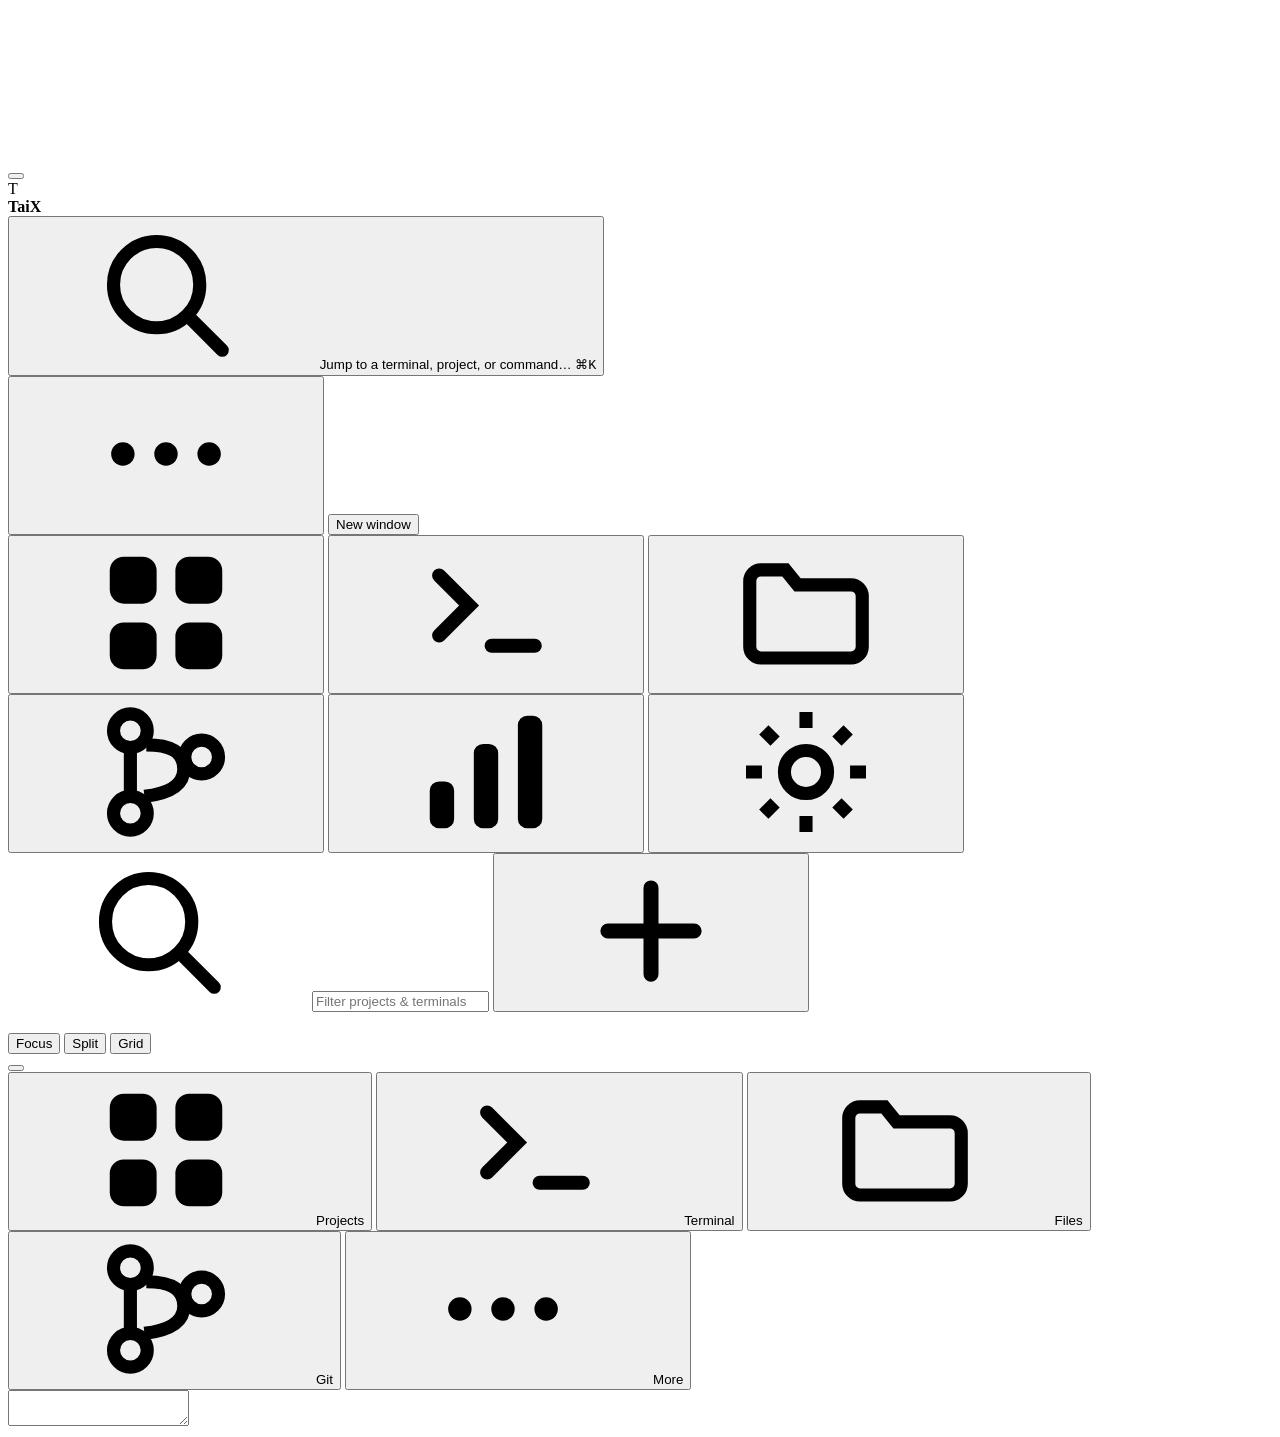
==== crates/taix-web/assets/index.html @ 24dd1dac "Initial commit: TaiX, plus the audit's fifteen items TaiX orchestrates AI coding agents on one tmux " ====
<!doctype html>
<html lang="en" data-view="home">
  <head>
    <meta charset="utf-8" />
    <!-- The page never zooms - the terminal does, by its own pinch. Safari
         ignores `user-scalable`, so `touch-action` and the gesture handlers
         in `app.js` do the actual work; this is for everyone else.
         `interactive-widget=resizes-content` is what keeps a phone's soft
         keyboard from covering the pane it is typing into. -->
    <meta
      name="viewport"
      content="width=device-width, initial-scale=1, maximum-scale=1, user-scalable=no, viewport-fit=cover, interactive-widget=resizes-content"
    />
    <meta name="theme-color" content="#0b0f12" />
    <meta name="mobile-web-app-capable" content="yes" />
    <meta name="apple-mobile-web-app-capable" content="yes" />
    <meta name="apple-mobile-web-app-status-bar-style" content="black-translucent" />
    <title>TaiX</title>
    <link rel="manifest" href="/manifest.webmanifest" />
    <link rel="stylesheet" href="/style.css" />
  </head>
  <body class="booting">
    <div id="glow" aria-hidden="true"></div>

    <!-- One sprite, no icon requests. `sym(name)` in store.js references
         these; harness icons still come from /icons/<name>.svg. -->
    <svg id="sprite" aria-hidden="true">
      <symbol id="i-grid" viewBox="0 0 16 16">
        <rect x="2" y="2" width="5" height="5" rx="1.5" /><rect x="9" y="2" width="5" height="5" rx="1.5" />
        <rect x="2" y="9" width="5" height="5" rx="1.5" /><rect x="9" y="9" width="5" height="5" rx="1.5" />
      </symbol>
      <symbol id="i-term" viewBox="0 0 16 16" fill="none" stroke="currentColor" stroke-width="1.5" stroke-linecap="round">
        <path d="M3 4l3.2 3.2L3 10.4" /><path d="M8.6 11.5h4.6" />
      </symbol>
      <symbol id="i-folder" viewBox="0 0 16 16" fill="none" stroke="currentColor" stroke-width="1.4">
        <path d="M2 4.6a1.2 1.2 0 011.2-1.2h2.6l1.3 1.6h5.7A1.2 1.2 0 0114 6.2v5.4a1.2 1.2 0 01-1.2 1.2H3.2A1.2 1.2 0 012 11.6z" />
      </symbol>
      <symbol id="i-git" viewBox="0 0 16 16" fill="none" stroke="currentColor" stroke-width="1.4">
        <circle cx="4.2" cy="3.6" r="1.8" /><circle cx="4.2" cy="12.4" r="1.8" /><circle cx="11.8" cy="6.4" r="1.8" />
        <path d="M4.2 5.4v5.2M5.9 5.1c2.4 0 4 .6 4 2.6 0 1.8-1.7 2.6-4.2 2.9" />
      </symbol>
      <symbol id="i-chart" viewBox="0 0 16 16">
        <rect x="2" y="9" width="2.6" height="5" rx="1" /><rect x="6.7" y="5" width="2.6" height="9" rx="1" />
        <rect x="11.4" y="2" width="2.6" height="12" rx="1" />
      </symbol>
      <symbol id="i-gear" viewBox="0 0 16 16" fill="none" stroke="currentColor" stroke-width="1.4">
        <circle cx="8" cy="8" r="2.3" />
        <path d="M8 1.6v1.7M8 12.7v1.7M14.4 8h-1.7M3.3 8H1.6M12.5 3.5l-1.2 1.2M4.7 11.3l-1.2 1.2M12.5 12.5l-1.2-1.2M4.7 4.7L3.5 3.5" />
      </symbol>
      <symbol id="i-search" viewBox="0 0 16 16" fill="none" stroke="currentColor" stroke-width="1.4">
        <circle cx="7" cy="7" r="4.6" /><path d="M10.6 10.6L14 14" stroke-linecap="round" />
      </symbol>
      <symbol id="i-plus" viewBox="0 0 16 16" fill="none" stroke="currentColor" stroke-width="1.6" stroke-linecap="round">
        <path d="M8 3.4v9.2M3.4 8h9.2" />
      </symbol>
      <symbol id="i-back" viewBox="0 0 16 16" fill="none" stroke="currentColor" stroke-width="1.6" stroke-linecap="round" stroke-linejoin="round">
        <path d="M9.8 3.5L5.3 8l4.5 4.5" />
      </symbol>
      <symbol id="i-more" viewBox="0 0 16 16"><circle cx="3.4" cy="8" r="1.25" /><circle cx="8" cy="8" r="1.25" /><circle cx="12.6" cy="8" r="1.25" /></symbol>
      <symbol id="i-close" viewBox="0 0 16 16" fill="none" stroke="currentColor" stroke-width="1.5" stroke-linecap="round">
        <path d="M4.2 4.2l7.6 7.6M11.8 4.2l-7.6 7.6" />
      </symbol>
      <symbol id="i-zoom" viewBox="0 0 16 16" fill="none" stroke="currentColor" stroke-width="1.4" stroke-linecap="round">
        <path d="M9.4 2.6H13.4V6.6M6.6 13.4H2.6V9.4M13.4 2.6l-4.3 4.3M2.6 13.4l4.3-4.3" />
      </symbol>
      <symbol id="i-copy" viewBox="0 0 16 16" fill="none" stroke="currentColor" stroke-width="1.3">
        <rect x="5.6" y="5.6" width="8" height="8" rx="1.6" /><path d="M10.4 3.2H3.9c-.7 0-1.3.6-1.3 1.3v6.5" />
      </symbol>
      <symbol id="i-send" viewBox="0 0 16 16" fill="none" stroke="currentColor" stroke-width="1.7" stroke-linecap="round" stroke-linejoin="round">
        <path d="M8 13V3.4M3.9 7.5L8 3.4l4.1 4.1" />
      </symbol>
      <symbol id="i-bell" viewBox="0 0 16 16" fill="none" stroke="currentColor" stroke-width="1.3">
        <path d="M4.2 11.2V7.3a3.8 3.8 0 117.6 0v3.9l1 1.3H3.2z" /><path d="M6.6 13.6a1.5 1.5 0 002.8 0" />
      </symbol>
      <symbol id="i-play" viewBox="0 0 16 16"><path d="M5 3.4l7.4 4.6L5 12.6z" /></symbol>
    </svg>

    <header id="top">
      <button id="nav" class="icon" aria-label="Back"><span class="bars"></span></button>
      <div id="brand">
        <span id="mark" aria-hidden="true">T</span>
        <div id="brand-text">
          <b>TaiX</b>
          <span id="host" class="mono"></span>
        </div>
      </div>

      <!-- The mobile stage title: window name over "project · state". On a
           laptop this is the breadcrumb between the wordmark and search. -->
      <div id="crumb">
        <b id="crumb-name"></b>
        <span id="crumb-sub" class="mono"></span>
      </div>

      <button id="omni" type="button" aria-label="Search">
        <svg class="ico" aria-hidden="true"><use href="#i-search" /></svg>
        <span id="omni-text">Jump to a terminal, project, or command…</span>
        <kbd class="mono">⌘K</kbd>
      </button>

      <div id="notice" class="mono" role="status"></div>
      <button id="attn" class="chip attn" hidden><span class="dot"></span><span id="attn-text"></span></button>
      <span id="facts-top" class="chip mono"></span>
      <button id="more" class="icon" aria-label="This window"><svg class="ico"><use href="#i-more" /></svg></button>
      <button id="add" class="accent"><span class="add-label">New window</span></button>
    </header>

    <div id="body">
      <!-- The section rail: the same five places the phone's dock has, in
           the same order, so the two layouts never disagree about where
           anything lives. -->
      <nav id="rail" aria-label="Sections">
        <button data-go="home" title="Projects"><svg class="ico"><use href="#i-grid" /></svg></button>
        <button data-go="stage" title="Terminal"><svg class="ico"><use href="#i-term" /></svg></button>
        <button data-go="files" title="Files"><svg class="ico"><use href="#i-folder" /></svg></button>
        <button data-go="git" title="Source control"><svg class="ico"><use href="#i-git" /></svg></button>
        <button data-go="jobs" title="Automation"><svg class="ico"><use href="#i-chart" /></svg></button>
        <span class="grow"></span>
        <button data-go="settings" title="Settings"><svg class="ico"><use href="#i-gear" /></svg></button>
      </nav>

      <aside id="side" aria-label="Projects">
        <div id="side-top">
          <label id="side-search">
            <svg class="ico" aria-hidden="true"><use href="#i-search" /></svg>
            <input id="filter" type="search" placeholder="Filter projects &amp; terminals" autocomplete="off" />
          </label>
          <button id="add-project" class="icon" title="Add project"><svg class="ico"><use href="#i-plus" /></svg></button>
        </div>
        <!-- Rendered by side.js: the attention card, then the filter
             chips. Both are page-local; the server knows nothing of them. -->
        <div id="home-top"></div>
        <div id="projects"></div>
      </aside>

      <main id="stage">
        <div id="stage-head">
          <div id="stage-title">
            <h1 id="stage-name"></h1>
            <span id="stage-badge" class="badge"></span>
          </div>
          <div id="stage-sub" class="mono"></div>
          <div id="layout" role="group" aria-label="Layout">
            <button data-layout="focus">Focus</button>
            <button data-layout="split">Split</button>
            <button data-layout="grid">Grid</button>
          </div>
        </div>

        <!-- The window switcher: tabs on a laptop, a strip of pills a
             thumb can reach on a phone, one renderer either way. -->
        <nav id="wins" aria-label="Windows"></nav>

        <div id="grid"></div>
        <div id="stage-empty" hidden>
          <p>No window here yet.</p>
          <button class="accent" data-act="new-terminal">Open a terminal</button>
        </div>
      </main>

      <aside id="panel" hidden aria-label="Panel">
        <header id="panel-top">
          <span id="panel-title"></span>
          <span class="grow"></span>
          <div id="panel-tools"></div>
          <button id="panel-close" class="icon" title="Close"><svg class="ico"><use href="#i-close" /></svg></button>
        </header>
        <div id="panel-body"></div>
      </aside>

      <!-- What the desktop keeps in its status bar, given room to be read:
           session, memory per window, git, jobs. Widest layouts only. -->
      <aside id="info" aria-label="Status"></aside>
    </div>

    <!-- Everything a thumb types with. One region, so the pane above it
         always knows exactly how much height it has left: a claim prompt,
         the answer card, the suggestion strip, the key rows, and the line.

         The line is staged here and sent whole. A terminal driven one
         keystroke at a time over a network echoes late, loses every
         argument with autocorrect, and gives the keyboard nothing to
         suggest against; a staged line is local, so it is instant. -->
    <div id="input" hidden>
      <div id="claim" hidden>
        <button id="claim-go" class="accent" type="button">Take control of this terminal</button>
        <button id="claim-read" class="ghost-btn" type="button">Just reading</button>
      </div>
      <!-- An agent asking a yes/no question, answered without typing. -->
      <div id="prompt" hidden></div>
      <div id="sugg" hidden aria-label="Recent commands"></div>
      <div id="keys" aria-label="Keys"></div>
      <form id="entry">
        <div id="entry-box">
          <span id="entry-mark" class="mono" aria-hidden="true">❯</span>
          <textarea
            id="entry-text"
            rows="1"
            placeholder="Type a command…"
            autocapitalize="off"
            autocorrect="off"
            autocomplete="off"
            spellcheck="false"
            enterkeyhint="send"
          ></textarea>
          <button id="entry-add" type="button" title="Add a photo or file" aria-label="Add a photo or file">
            <svg class="ico"><use href="#i-plus" /></svg>
          </button>
        </div>
        <button id="entry-send" class="accent" type="submit" title="Send this line" aria-label="Send">
          <svg class="ico"><use href="#i-send" /></svg>
        </button>
      </form>
      <!-- Two inputs, because `accept="image/*"` is what makes iOS offer the
           camera and hand over a JPEG instead of a HEIC no agent can read.
           The plain one takes anything, including a file from iCloud or
           Drive. -->
      <input id="pick-image" type="file" accept="image/*" multiple hidden />
      <input id="pick-file" type="file" multiple hidden />
    </div>

    <footer id="bar">
      <span id="bar-where" class="mono"></span>
      <button id="bar-web" class="chip" title="Open this page">
        <span class="dot"></span><span id="bar-web-text" class="mono"></span>
      </button>
      <span class="grow"></span>
      <span id="bar-facts" class="mono"></span>
    </footer>

    <nav id="dock" aria-label="Sections">
      <button data-go="home"><svg class="ico"><use href="#i-grid" /></svg><span>Projects</span></button>
      <button data-go="stage"><svg class="ico"><use href="#i-term" /></svg><span>Terminal</span></button>
      <button data-go="files"><svg class="ico"><use href="#i-folder" /></svg><span>Files</span></button>
      <button data-go="git"><svg class="ico"><use href="#i-git" /></svg><span>Git</span></button>
      <button data-go="more"><svg class="ico"><use href="#i-more" /></svg><span>More</span></button>
    </nav>

    <!-- The raw keystroke pipe, for a browser with a real keyboard: one
         nearly-transparent pixel that holds focus while `term.js` reads its
         `beforeinput` events and keeps it empty. A phone uses `#entry`
         instead - a hardware key arrives whole, a soft one does not. -->
    <textarea
      id="sink"
      tabindex="-1"
      autocapitalize="off"
      autocorrect="off"
      autocomplete="off"
      spellcheck="false"
      inputmode="text"
      enterkeyhint="enter"
    ></textarea>

    <div id="toasts" role="alert"></div>
    <div id="modal" hidden><div id="modal-card"></div></div>
    <div id="sheet" hidden><div id="sheet-card"></div></div>
    <div id="palette" hidden>
      <div id="palette-card">
        <label id="palette-top">
          <svg class="ico" aria-hidden="true"><use href="#i-search" /></svg>
          <input id="palette-input" type="text" placeholder="Jump to a terminal, project, or command…" autocomplete="off" spellcheck="false" />
        </label>
        <div id="palette-list"></div>
      </div>
    </div>

    <script type="module" src="/js/app.js"></script>
  </body>
</html>
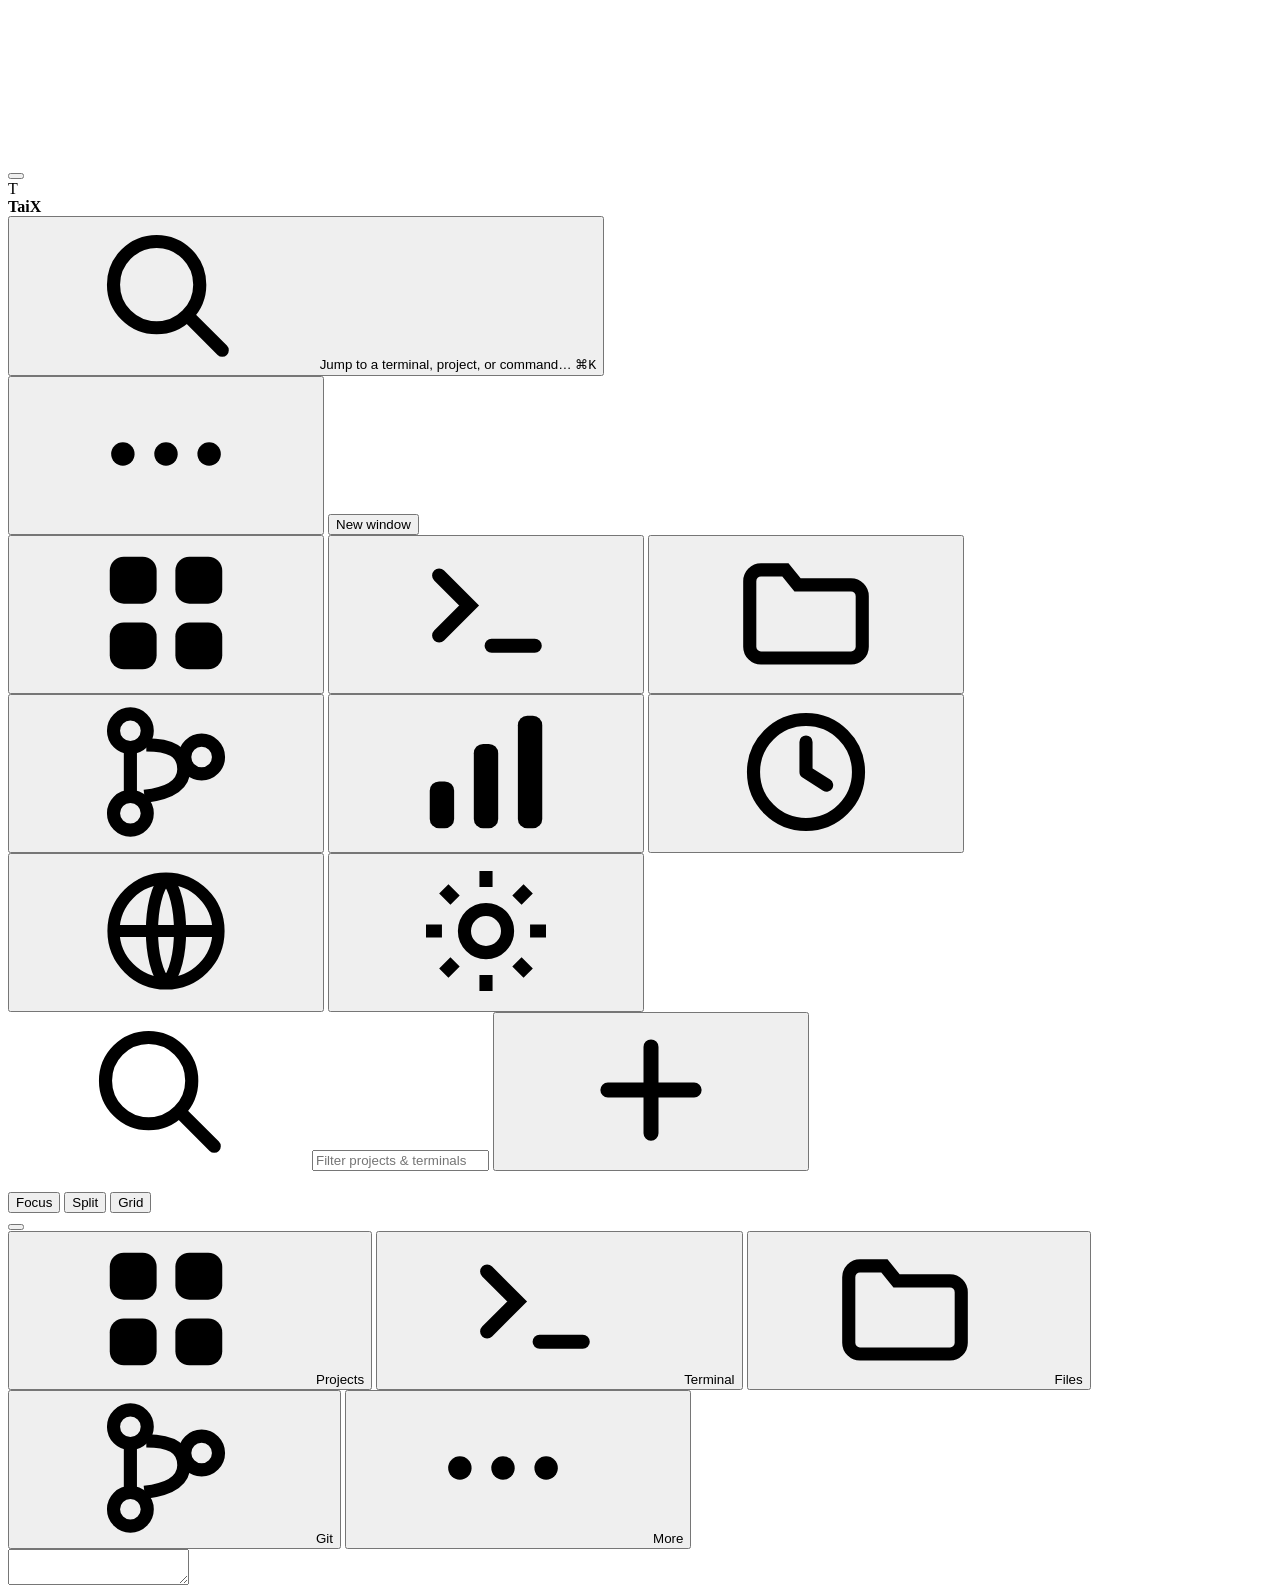
==== commit 37d94588: "Update TaiX features, documentation, and publication safeguards" ====
--- a/crates/taix-web/assets/index.html
+++ b/crates/taix-web/assets/index.html
@@ -1,269 +1,433 @@
 <!doctype html>
 <html lang="en" data-view="home">
-  <head>
-    <meta charset="utf-8" />
-    <!-- The page never zooms - the terminal does, by its own pinch. Safari
+
+<head>
+  <meta charset="utf-8" />
+  <!-- The page never zooms - the terminal does, by its own pinch. Safari
          ignores `user-scalable`, so `touch-action` and the gesture handlers
          in `app.js` do the actual work; this is for everyone else.
          `interactive-widget=resizes-content` is what keeps a phone's soft
          keyboard from covering the pane it is typing into. -->
-    <meta
-      name="viewport"
-      content="width=device-width, initial-scale=1, maximum-scale=1, user-scalable=no, viewport-fit=cover, interactive-widget=resizes-content"
-    />
-    <meta name="theme-color" content="#0b0f12" />
-    <meta name="mobile-web-app-capable" content="yes" />
-    <meta name="apple-mobile-web-app-capable" content="yes" />
-    <meta name="apple-mobile-web-app-status-bar-style" content="black-translucent" />
-    <title>TaiX</title>
-    <link rel="manifest" href="/manifest.webmanifest" />
-    <link rel="stylesheet" href="/style.css" />
-  </head>
-  <body class="booting">
-    <div id="glow" aria-hidden="true"></div>
-
-    <!-- One sprite, no icon requests. `sym(name)` in store.js references
+  <meta name="viewport"
+    content="width=device-width, initial-scale=1, maximum-scale=1, user-scalable=no, viewport-fit=cover, interactive-widget=resizes-content" />
+  <meta name="theme-color" content="#0b0f12" />
+  <meta name="mobile-web-app-capable" content="yes" />
+  <meta name="apple-mobile-web-app-capable" content="yes" />
+  <meta name="apple-mobile-web-app-status-bar-style" content="black-translucent" />
+  <meta name="apple-mobile-web-app-title" content="TaiX" />
+  <title>TaiX</title>
+  <link rel="manifest" href="/manifest.webmanifest" />
+  <link rel="icon" href="/icon.svg" type="image/svg+xml" />
+  <link rel="apple-touch-icon" href="/apple-touch-icon.png" />
+  <!-- iOS paints this instead of white while a Home Screen app boots. It
+         matches on exact screen size and ratio, so each iPhone and iPad
+         needs its own (an iPad in both orientations: it launches sideways);
+         the page background with the icon centred, so the hand-off to the
+         page is a dissolve rather than a flash. -->
+  <link rel="apple-touch-startup-image" href="/splash/1125x2436.png"
+    media="(device-width: 375px) and (device-height: 812px) and (-webkit-device-pixel-ratio: 3) and (orientation: portrait)" />
+  <link rel="apple-touch-startup-image" href="/splash/1170x2532.png"
+    media="(device-width: 390px) and (device-height: 844px) and (-webkit-device-pixel-ratio: 3) and (orientation: portrait)" />
+  <link rel="apple-touch-startup-image" href="/splash/1179x2556.png"
+    media="(device-width: 393px) and (device-height: 852px) and (-webkit-device-pixel-ratio: 3) and (orientation: portrait)" />
+  <link rel="apple-touch-startup-image" href="/splash/1206x2622.png"
+    media="(device-width: 402px) and (device-height: 874px) and (-webkit-device-pixel-ratio: 3) and (orientation: portrait)" />
+  <link rel="apple-touch-startup-image" href="/splash/828x1792.png"
+    media="(device-width: 414px) and (device-height: 896px) and (-webkit-device-pixel-ratio: 2) and (orientation: portrait)" />
+  <link rel="apple-touch-startup-image" href="/splash/1242x2688.png"
+    media="(device-width: 414px) and (device-height: 896px) and (-webkit-device-pixel-ratio: 3) and (orientation: portrait)" />
+  <link rel="apple-touch-startup-image" href="/splash/1284x2778.png"
+    media="(device-width: 428px) and (device-height: 926px) and (-webkit-device-pixel-ratio: 3) and (orientation: portrait)" />
+  <link rel="apple-touch-startup-image" href="/splash/1290x2796.png"
+    media="(device-width: 430px) and (device-height: 932px) and (-webkit-device-pixel-ratio: 3) and (orientation: portrait)" />
+  <link rel="apple-touch-startup-image" href="/splash/1320x2868.png"
+    media="(device-width: 440px) and (device-height: 956px) and (-webkit-device-pixel-ratio: 3) and (orientation: portrait)" />
+  <link rel="apple-touch-startup-image" href="/splash/750x1334.png"
+    media="(device-width: 375px) and (device-height: 667px) and (-webkit-device-pixel-ratio: 2) and (orientation: portrait)" />
+  <link rel="apple-touch-startup-image" href="/splash/1488x2266.png"
+    media="(device-width: 744px) and (device-height: 1133px) and (-webkit-device-pixel-ratio: 2) and (orientation: portrait)" />
+  <link rel="apple-touch-startup-image" href="/splash/2266x1488.png"
+    media="(device-width: 744px) and (device-height: 1133px) and (-webkit-device-pixel-ratio: 2) and (orientation: landscape)" />
+  <link rel="apple-touch-startup-image" href="/splash/1620x2160.png"
+    media="(device-width: 810px) and (device-height: 1080px) and (-webkit-device-pixel-ratio: 2) and (orientation: portrait)" />
+  <link rel="apple-touch-startup-image" href="/splash/2160x1620.png"
+    media="(device-width: 810px) and (device-height: 1080px) and (-webkit-device-pixel-ratio: 2) and (orientation: landscape)" />
+  <link rel="apple-touch-startup-image" href="/splash/1640x2360.png"
+    media="(device-width: 820px) and (device-height: 1180px) and (-webkit-device-pixel-ratio: 2) and (orientation: portrait)" />
+  <link rel="apple-touch-startup-image" href="/splash/2360x1640.png"
+    media="(device-width: 820px) and (device-height: 1180px) and (-webkit-device-pixel-ratio: 2) and (orientation: landscape)" />
+  <link rel="apple-touch-startup-image" href="/splash/1668x2388.png"
+    media="(device-width: 834px) and (device-height: 1194px) and (-webkit-device-pixel-ratio: 2) and (orientation: portrait)" />
+  <link rel="apple-touch-startup-image" href="/splash/2388x1668.png"
+    media="(device-width: 834px) and (device-height: 1194px) and (-webkit-device-pixel-ratio: 2) and (orientation: landscape)" />
+  <link rel="apple-touch-startup-image" href="/splash/1668x2420.png"
+    media="(device-width: 834px) and (device-height: 1210px) and (-webkit-device-pixel-ratio: 2) and (orientation: portrait)" />
+  <link rel="apple-touch-startup-image" href="/splash/2420x1668.png"
+    media="(device-width: 834px) and (device-height: 1210px) and (-webkit-device-pixel-ratio: 2) and (orientation: landscape)" />
+  <link rel="apple-touch-startup-image" href="/splash/2048x2732.png"
+    media="(device-width: 1024px) and (device-height: 1366px) and (-webkit-device-pixel-ratio: 2) and (orientation: portrait)" />
+  <link rel="apple-touch-startup-image" href="/splash/2732x2048.png"
+    media="(device-width: 1024px) and (device-height: 1366px) and (-webkit-device-pixel-ratio: 2) and (orientation: landscape)" />
+  <link rel="apple-touch-startup-image" href="/splash/2064x2752.png"
+    media="(device-width: 1032px) and (device-height: 1376px) and (-webkit-device-pixel-ratio: 2) and (orientation: portrait)" />
+  <link rel="apple-touch-startup-image" href="/splash/2752x2064.png"
+    media="(device-width: 1032px) and (device-height: 1376px) and (-webkit-device-pixel-ratio: 2) and (orientation: landscape)" />
+  <!-- The server swaps the next marker for the current snapshot head as
+         JSON, so the first paint needs no socket round trip. -->
+  <!--boot-->
+  <link rel="modulepreload" href="/js/app.js" />
+  <link rel="modulepreload" href="/js/store.js" />
+  <link rel="modulepreload" href="/js/age.js" />
+  <link rel="modulepreload" href="/js/hints.js" />
+  <link rel="modulepreload" href="/js/hosts.js" />
+  <link rel="modulepreload" href="/js/side.js" />
+  <link rel="modulepreload" href="/js/term.js" />
+  <link rel="modulepreload" href="/js/compose.js" />
+  <link rel="modulepreload" href="/js/lock.js" />
+  <link rel="modulepreload" href="/js/collab.js" />
+  <link rel="stylesheet" href="/style.css" />
+</head>
+
+<body class="booting">
+  <div id="glow" aria-hidden="true"></div>
+
+  <!-- One sprite, no icon requests. `sym(name)` in store.js references
          these; harness icons still come from /icons/<name>.svg. -->
-    <svg id="sprite" aria-hidden="true">
-      <symbol id="i-grid" viewBox="0 0 16 16">
-        <rect x="2" y="2" width="5" height="5" rx="1.5" /><rect x="9" y="2" width="5" height="5" rx="1.5" />
-        <rect x="2" y="9" width="5" height="5" rx="1.5" /><rect x="9" y="9" width="5" height="5" rx="1.5" />
-      </symbol>
-      <symbol id="i-term" viewBox="0 0 16 16" fill="none" stroke="currentColor" stroke-width="1.5" stroke-linecap="round">
-        <path d="M3 4l3.2 3.2L3 10.4" /><path d="M8.6 11.5h4.6" />
-      </symbol>
-      <symbol id="i-folder" viewBox="0 0 16 16" fill="none" stroke="currentColor" stroke-width="1.4">
-        <path d="M2 4.6a1.2 1.2 0 011.2-1.2h2.6l1.3 1.6h5.7A1.2 1.2 0 0114 6.2v5.4a1.2 1.2 0 01-1.2 1.2H3.2A1.2 1.2 0 012 11.6z" />
-      </symbol>
-      <symbol id="i-git" viewBox="0 0 16 16" fill="none" stroke="currentColor" stroke-width="1.4">
-        <circle cx="4.2" cy="3.6" r="1.8" /><circle cx="4.2" cy="12.4" r="1.8" /><circle cx="11.8" cy="6.4" r="1.8" />
-        <path d="M4.2 5.4v5.2M5.9 5.1c2.4 0 4 .6 4 2.6 0 1.8-1.7 2.6-4.2 2.9" />
-      </symbol>
-      <symbol id="i-chart" viewBox="0 0 16 16">
-        <rect x="2" y="9" width="2.6" height="5" rx="1" /><rect x="6.7" y="5" width="2.6" height="9" rx="1" />
-        <rect x="11.4" y="2" width="2.6" height="12" rx="1" />
-      </symbol>
-      <symbol id="i-gear" viewBox="0 0 16 16" fill="none" stroke="currentColor" stroke-width="1.4">
-        <circle cx="8" cy="8" r="2.3" />
-        <path d="M8 1.6v1.7M8 12.7v1.7M14.4 8h-1.7M3.3 8H1.6M12.5 3.5l-1.2 1.2M4.7 11.3l-1.2 1.2M12.5 12.5l-1.2-1.2M4.7 4.7L3.5 3.5" />
-      </symbol>
-      <symbol id="i-search" viewBox="0 0 16 16" fill="none" stroke="currentColor" stroke-width="1.4">
-        <circle cx="7" cy="7" r="4.6" /><path d="M10.6 10.6L14 14" stroke-linecap="round" />
-      </symbol>
-      <symbol id="i-plus" viewBox="0 0 16 16" fill="none" stroke="currentColor" stroke-width="1.6" stroke-linecap="round">
-        <path d="M8 3.4v9.2M3.4 8h9.2" />
-      </symbol>
-      <symbol id="i-back" viewBox="0 0 16 16" fill="none" stroke="currentColor" stroke-width="1.6" stroke-linecap="round" stroke-linejoin="round">
-        <path d="M9.8 3.5L5.3 8l4.5 4.5" />
-      </symbol>
-      <symbol id="i-more" viewBox="0 0 16 16"><circle cx="3.4" cy="8" r="1.25" /><circle cx="8" cy="8" r="1.25" /><circle cx="12.6" cy="8" r="1.25" /></symbol>
-      <symbol id="i-close" viewBox="0 0 16 16" fill="none" stroke="currentColor" stroke-width="1.5" stroke-linecap="round">
-        <path d="M4.2 4.2l7.6 7.6M11.8 4.2l-7.6 7.6" />
-      </symbol>
-      <symbol id="i-zoom" viewBox="0 0 16 16" fill="none" stroke="currentColor" stroke-width="1.4" stroke-linecap="round">
-        <path d="M9.4 2.6H13.4V6.6M6.6 13.4H2.6V9.4M13.4 2.6l-4.3 4.3M2.6 13.4l4.3-4.3" />
-      </symbol>
-      <symbol id="i-copy" viewBox="0 0 16 16" fill="none" stroke="currentColor" stroke-width="1.3">
-        <rect x="5.6" y="5.6" width="8" height="8" rx="1.6" /><path d="M10.4 3.2H3.9c-.7 0-1.3.6-1.3 1.3v6.5" />
-      </symbol>
-      <symbol id="i-send" viewBox="0 0 16 16" fill="none" stroke="currentColor" stroke-width="1.7" stroke-linecap="round" stroke-linejoin="round">
-        <path d="M8 13V3.4M3.9 7.5L8 3.4l4.1 4.1" />
-      </symbol>
-      <symbol id="i-bell" viewBox="0 0 16 16" fill="none" stroke="currentColor" stroke-width="1.3">
-        <path d="M4.2 11.2V7.3a3.8 3.8 0 117.6 0v3.9l1 1.3H3.2z" /><path d="M6.6 13.6a1.5 1.5 0 002.8 0" />
-      </symbol>
-      <symbol id="i-play" viewBox="0 0 16 16"><path d="M5 3.4l7.4 4.6L5 12.6z" /></symbol>
-    </svg>
-
-    <header id="top">
-      <button id="nav" class="icon" aria-label="Back"><span class="bars"></span></button>
-      <div id="brand">
-        <span id="mark" aria-hidden="true">T</span>
-        <div id="brand-text">
-          <b>TaiX</b>
-          <span id="host" class="mono"></span>
+  <svg id="sprite" aria-hidden="true">
+    <symbol id="i-grid" viewBox="0 0 16 16">
+      <rect x="2" y="2" width="5" height="5" rx="1.5" />
+      <rect x="9" y="2" width="5" height="5" rx="1.5" />
+      <rect x="2" y="9" width="5" height="5" rx="1.5" />
+      <rect x="9" y="9" width="5" height="5" rx="1.5" />
+    </symbol>
+    <symbol id="i-term" viewBox="0 0 16 16" fill="none" stroke="currentColor" stroke-width="1.5" stroke-linecap="round">
+      <path d="M3 4l3.2 3.2L3 10.4" />
+      <path d="M8.6 11.5h4.6" />
+    </symbol>
+    <symbol id="i-folder" viewBox="0 0 16 16" fill="none" stroke="currentColor" stroke-width="1.4">
+      <path
+        d="M2 4.6a1.2 1.2 0 011.2-1.2h2.6l1.3 1.6h5.7A1.2 1.2 0 0114 6.2v5.4a1.2 1.2 0 01-1.2 1.2H3.2A1.2 1.2 0 012 11.6z" />
+    </symbol>
+    <symbol id="i-git" viewBox="0 0 16 16" fill="none" stroke="currentColor" stroke-width="1.4">
+      <circle cx="4.2" cy="3.6" r="1.8" />
+      <circle cx="4.2" cy="12.4" r="1.8" />
+      <circle cx="11.8" cy="6.4" r="1.8" />
+      <path d="M4.2 5.4v5.2M5.9 5.1c2.4 0 4 .6 4 2.6 0 1.8-1.7 2.6-4.2 2.9" />
+    </symbol>
+    <symbol id="i-chart" viewBox="0 0 16 16">
+      <rect x="2" y="9" width="2.6" height="5" rx="1" />
+      <rect x="6.7" y="5" width="2.6" height="9" rx="1" />
+      <rect x="11.4" y="2" width="2.6" height="12" rx="1" />
+    </symbol>
+    <symbol id="i-history" viewBox="0 0 16 16" fill="none" stroke="currentColor" stroke-width="1.4"
+      stroke-linecap="round" stroke-linejoin="round">
+      <circle cx="8" cy="8" r="5.6" />
+      <path d="M8 4.8V8l2.2 1.4" />
+    </symbol>
+    <symbol id="i-gear" viewBox="0 0 16 16" fill="none" stroke="currentColor" stroke-width="1.4">
+      <circle cx="8" cy="8" r="2.3" />
+      <path
+        d="M8 1.6v1.7M8 12.7v1.7M14.4 8h-1.7M3.3 8H1.6M12.5 3.5l-1.2 1.2M4.7 11.3l-1.2 1.2M12.5 12.5l-1.2-1.2M4.7 4.7L3.5 3.5" />
+    </symbol>
+    <symbol id="i-search" viewBox="0 0 16 16" fill="none" stroke="currentColor" stroke-width="1.4">
+      <circle cx="7" cy="7" r="4.6" />
+      <path d="M10.6 10.6L14 14" stroke-linecap="round" />
+    </symbol>
+    <symbol id="i-plus" viewBox="0 0 16 16" fill="none" stroke="currentColor" stroke-width="1.6" stroke-linecap="round">
+      <path d="M8 3.4v9.2M3.4 8h9.2" />
+    </symbol>
+    <symbol id="i-back" viewBox="0 0 16 16" fill="none" stroke="currentColor" stroke-width="1.6" stroke-linecap="round"
+      stroke-linejoin="round">
+      <path d="M9.8 3.5L5.3 8l4.5 4.5" />
+    </symbol>
+    <symbol id="i-more" viewBox="0 0 16 16">
+      <circle cx="3.4" cy="8" r="1.25" />
+      <circle cx="8" cy="8" r="1.25" />
+      <circle cx="12.6" cy="8" r="1.25" />
+    </symbol>
+    <symbol id="i-close" viewBox="0 0 16 16" fill="none" stroke="currentColor" stroke-width="1.5"
+      stroke-linecap="round">
+      <path d="M4.2 4.2l7.6 7.6M11.8 4.2l-7.6 7.6" />
+    </symbol>
+    <symbol id="i-zoom" viewBox="0 0 16 16" fill="none" stroke="currentColor" stroke-width="1.4" stroke-linecap="round">
+      <path d="M9.4 2.6H13.4V6.6M6.6 13.4H2.6V9.4M13.4 2.6l-4.3 4.3M2.6 13.4l4.3-4.3" />
+    </symbol>
+    <symbol id="i-copy" viewBox="0 0 16 16" fill="none" stroke="currentColor" stroke-width="1.3">
+      <rect x="5.6" y="5.6" width="8" height="8" rx="1.6" />
+      <path d="M10.4 3.2H3.9c-.7 0-1.3.6-1.3 1.3v6.5" />
+    </symbol>
+    <symbol id="i-send" viewBox="0 0 16 16" fill="none" stroke="currentColor" stroke-width="1.7" stroke-linecap="round"
+      stroke-linejoin="round">
+      <path d="M8 13V3.4M3.9 7.5L8 3.4l4.1 4.1" />
+    </symbol>
+    <symbol id="i-bell" viewBox="0 0 16 16" fill="none" stroke="currentColor" stroke-width="1.3">
+      <path d="M4.2 11.2V7.3a3.8 3.8 0 117.6 0v3.9l1 1.3H3.2z" />
+      <path d="M6.6 13.6a1.5 1.5 0 002.8 0" />
+    </symbol>
+    <symbol id="i-play" viewBox="0 0 16 16">
+      <path d="M5 3.4l7.4 4.6L5 12.6z" />
+    </symbol>
+    <symbol id="i-globe" viewBox="0 0 16 16" fill="none" stroke="currentColor" stroke-width="1.3">
+      <circle cx="8" cy="8" r="5.6" />
+      <path d="M2.4 8h11.2M8 2.4c-2 1.8-2 9.4 0 11.2M8 2.4c2 1.8 2 9.4 0 11.2" />
+    </symbol>
+    <!-- The phone's typing mode, first in the key row: a bolt while every
+         key goes straight to the pane, stacked lines while they are staged. -->
+    <symbol id="i-live" viewBox="0 0 16 16">
+      <path d="M9.3 1.6L3.6 9h3.6l-.9 5.4L12.4 7H8.7z" />
+    </symbol>
+    <symbol id="i-buffer" viewBox="0 0 16 16" fill="none" stroke="currentColor" stroke-width="1.5"
+      stroke-linecap="round">
+      <path d="M2.8 4.2h10.4M2.8 8h7.4M2.8 11.8h4.6" />
+      <path d="M11 10.4l2.2 1.4-2.2 1.4" stroke-linejoin="round" />
+    </symbol>
+    <!-- An attached file in the line: a photo, or any other file. -->
+    <symbol id="i-image" viewBox="0 0 16 16" fill="none" stroke="currentColor" stroke-width="1.4"
+      stroke-linejoin="round">
+      <rect x="2.2" y="2.8" width="11.6" height="10.4" rx="1.8" />
+      <circle cx="5.9" cy="6.2" r="1.2" />
+      <path d="M2.6 11.6l3.4-3.2 2.6 2.4 2-1.8 2.8 2.6" />
+    </symbol>
+    <symbol id="i-file" viewBox="0 0 16 16" fill="none" stroke="currentColor" stroke-width="1.4"
+      stroke-linejoin="round">
+      <path d="M4 1.8h5.2L12.4 5v9.2H4z" />
+      <path d="M9 1.8v3.4h3.4M6 8.6h4.4M6 11h3" stroke-linecap="round" />
+    </symbol>
+    <symbol id="i-mic" viewBox="0 0 16 16" fill="none" stroke="currentColor" stroke-width="1.4" stroke-linecap="round">
+      <rect x="5.6" y="1.8" width="4.8" height="8" rx="2.4" />
+      <path d="M3.4 7.6a4.6 4.6 0 0 0 9.2 0M8 12.2v2" />
+    </symbol>
+  </svg>
+
+  <header id="top">
+    <button id="nav" class="icon" aria-label="Back"><span class="bars"></span></button>
+    <div id="brand">
+      <span id="mark" aria-hidden="true">T</span>
+      <div id="brand-text">
+        <b>TaiX</b>
+        <span id="host" class="mono"></span>
+      </div>
+    </div>
+
+    <!-- The mobile stage title: window name over "project · state". On a
+           laptop this is the breadcrumb between the wordmark and search. -->
+    <div id="crumb">
+      <b id="crumb-name"></b>
+      <span id="crumb-sub" class="mono"></span>
+    </div>
+
+    <button id="omni" type="button" aria-label="Search">
+      <svg class="ico" aria-hidden="true">
+        <use href="#i-search" />
+      </svg>
+      <span id="omni-text">Jump to a terminal, project, or command…</span>
+      <kbd class="mono">⌘K</kbd>
+    </button>
+
+    <div id="notice" class="mono" role="status"></div>
+    <button id="attn" class="chip attn" hidden><span class="dot"></span><span id="attn-text"></span></button>
+    <span id="facts-top" class="chip mono"></span>
+    <button id="more" class="icon" aria-label="This window"><svg class="ico">
+        <use href="#i-more" />
+      </svg></button>
+    <button id="add" class="accent"><span class="add-label">New window</span></button>
+  </header>
+
+  <div id="body">
+    <!-- The section rail: the same five places the phone's dock has, in
+           the same order, so the two layouts never disagree about where
+           anything lives. -->
+    <nav id="rail" aria-label="Sections">
+      <button data-go="home" title="Projects"><svg class="ico">
+          <use href="#i-grid" />
+        </svg></button>
+      <button data-go="stage" title="Terminal"><svg class="ico">
+          <use href="#i-term" />
+        </svg></button>
+      <button data-go="files" title="Files"><svg class="ico">
+          <use href="#i-folder" />
+        </svg></button>
+      <button data-go="git" title="Source control"><svg class="ico">
+          <use href="#i-git" />
+        </svg></button>
+      <button data-go="jobs" title="Automation"><svg class="ico">
+          <use href="#i-chart" />
+        </svg></button>
+      <button data-go="history" title="Command history"><svg class="ico">
+          <use href="#i-history" />
+        </svg></button>
+      <button data-go="ports" title="Ports and preview"><svg class="ico">
+          <use href="#i-globe" />
+        </svg></button>
+      <span class="grow"></span>
+      <button data-go="settings" title="Settings"><svg class="ico">
+          <use href="#i-gear" />
+        </svg></button>
+    </nav>
+
+    <aside id="side" aria-label="Projects">
+      <div id="side-top">
+        <label id="side-search">
+          <svg class="ico" aria-hidden="true">
+            <use href="#i-search" />
+          </svg>
+          <input id="filter" type="search" placeholder="Filter projects &amp; terminals" autocomplete="off" />
+        </label>
+        <button id="add-project" class="icon" title="Add project"><svg class="ico">
+            <use href="#i-plus" />
+          </svg></button>
+      </div>
+      <!-- Rendered by side.js: the attention card, then the filter
+             chips. Both are page-local; the server knows nothing of them. -->
+      <div id="home-top"></div>
+      <div id="projects"></div>
+    </aside>
+
+    <main id="stage">
+      <div id="stage-head">
+        <div id="stage-title">
+          <h1 id="stage-name"></h1>
+          <span id="stage-badge" class="badge"></span>
+        </div>
+        <div id="stage-sub" class="mono"></div>
+        <div id="layout" role="group" aria-label="Layout">
+          <button data-layout="focus">Focus</button>
+          <button data-layout="split">Split</button>
+          <button data-layout="grid">Grid</button>
         </div>
       </div>
 
-      <!-- The mobile stage title: window name over "project · state". On a
-           laptop this is the breadcrumb between the wordmark and search. -->
-      <div id="crumb">
-        <b id="crumb-name"></b>
-        <span id="crumb-sub" class="mono"></span>
+      <!-- The window switcher: tabs on a laptop, a strip of pills a
+             thumb can reach on a phone, one renderer either way. -->
+      <nav id="wins" aria-label="Windows"></nav>
+
+      <div id="grid"></div>
+      <div id="stage-empty" hidden>
+        <p>No window here yet.</p>
+        <button class="accent" data-act="new-terminal">Open a terminal</button>
       </div>
-
-      <button id="omni" type="button" aria-label="Search">
-        <svg class="ico" aria-hidden="true"><use href="#i-search" /></svg>
-        <span id="omni-text">Jump to a terminal, project, or command…</span>
-        <kbd class="mono">⌘K</kbd>
-      </button>
-
-      <div id="notice" class="mono" role="status"></div>
-      <button id="attn" class="chip attn" hidden><span class="dot"></span><span id="attn-text"></span></button>
-      <span id="facts-top" class="chip mono"></span>
-      <button id="more" class="icon" aria-label="This window"><svg class="ico"><use href="#i-more" /></svg></button>
-      <button id="add" class="accent"><span class="add-label">New window</span></button>
-    </header>
-
-    <div id="body">
-      <!-- The section rail: the same five places the phone's dock has, in
-           the same order, so the two layouts never disagree about where
-           anything lives. -->
-      <nav id="rail" aria-label="Sections">
-        <button data-go="home" title="Projects"><svg class="ico"><use href="#i-grid" /></svg></button>
-        <button data-go="stage" title="Terminal"><svg class="ico"><use href="#i-term" /></svg></button>
-        <button data-go="files" title="Files"><svg class="ico"><use href="#i-folder" /></svg></button>
-        <button data-go="git" title="Source control"><svg class="ico"><use href="#i-git" /></svg></button>
-        <button data-go="jobs" title="Automation"><svg class="ico"><use href="#i-chart" /></svg></button>
+    </main>
+
+    <aside id="panel" hidden aria-label="Panel">
+      <header id="panel-top">
+        <span id="panel-title"></span>
         <span class="grow"></span>
-        <button data-go="settings" title="Settings"><svg class="ico"><use href="#i-gear" /></svg></button>
-      </nav>
-
-      <aside id="side" aria-label="Projects">
-        <div id="side-top">
-          <label id="side-search">
-            <svg class="ico" aria-hidden="true"><use href="#i-search" /></svg>
-            <input id="filter" type="search" placeholder="Filter projects &amp; terminals" autocomplete="off" />
-          </label>
-          <button id="add-project" class="icon" title="Add project"><svg class="ico"><use href="#i-plus" /></svg></button>
-        </div>
-        <!-- Rendered by side.js: the attention card, then the filter
-             chips. Both are page-local; the server knows nothing of them. -->
-        <div id="home-top"></div>
-        <div id="projects"></div>
-      </aside>
-
-      <main id="stage">
-        <div id="stage-head">
-          <div id="stage-title">
-            <h1 id="stage-name"></h1>
-            <span id="stage-badge" class="badge"></span>
-          </div>
-          <div id="stage-sub" class="mono"></div>
-          <div id="layout" role="group" aria-label="Layout">
-            <button data-layout="focus">Focus</button>
-            <button data-layout="split">Split</button>
-            <button data-layout="grid">Grid</button>
-          </div>
-        </div>
-
-        <!-- The window switcher: tabs on a laptop, a strip of pills a
-             thumb can reach on a phone, one renderer either way. -->
-        <nav id="wins" aria-label="Windows"></nav>
-
-        <div id="grid"></div>
-        <div id="stage-empty" hidden>
-          <p>No window here yet.</p>
-          <button class="accent" data-act="new-terminal">Open a terminal</button>
-        </div>
-      </main>
-
-      <aside id="panel" hidden aria-label="Panel">
-        <header id="panel-top">
-          <span id="panel-title"></span>
-          <span class="grow"></span>
-          <div id="panel-tools"></div>
-          <button id="panel-close" class="icon" title="Close"><svg class="ico"><use href="#i-close" /></svg></button>
-        </header>
-        <div id="panel-body"></div>
-      </aside>
-
-      <!-- What the desktop keeps in its status bar, given room to be read:
+        <div id="panel-tools"></div>
+        <button id="panel-close" class="icon" title="Close"><svg class="ico">
+            <use href="#i-close" />
+          </svg></button>
+      </header>
+      <div id="panel-body"></div>
+    </aside>
+
+    <!-- What the desktop keeps in its status bar, given room to be read:
            session, memory per window, git, jobs. Widest layouts only. -->
-      <aside id="info" aria-label="Status"></aside>
-    </div>
-
-    <!-- Everything a thumb types with. One region, so the pane above it
-         always knows exactly how much height it has left: a claim prompt,
-         the answer card, the suggestion strip, the key rows, and the line.
+    <aside id="info" aria-label="Status"></aside>
+  </div>
+
+  <!-- Everything a thumb types with. One region, so the pane above it
+         always knows exactly how much height it has left: the answer card,
+         the suggestion strip, the key row, and the line.
 
          The line is staged here and sent whole. A terminal driven one
          keystroke at a time over a network echoes late, loses every
          argument with autocorrect, and gives the keyboard nothing to
          suggest against; a staged line is local, so it is instant. -->
-    <div id="input" hidden>
-      <div id="claim" hidden>
-        <button id="claim-go" class="accent" type="button">Take control of this terminal</button>
-        <button id="claim-read" class="ghost-btn" type="button">Just reading</button>
+  <div id="input" hidden>
+    <!-- An agent asking a yes/no question, answered without typing. -->
+    <div id="prompt" hidden></div>
+    <div id="sugg" hidden aria-label="Recent commands"></div>
+    <div id="keys" aria-label="Keys"></div>
+    <form id="entry">
+      <div id="entry-box">
+        <div id="entry-files" hidden></div>
+        <span id="entry-mark" class="mono" aria-hidden="true">❯</span>
+        <div id="entry-field">
+          <div id="entry-ink" class="mono" aria-hidden="true"></div>
+          <textarea id="entry-text" rows="1" placeholder="Type a command…" autocapitalize="off" autocorrect="off"
+            autocomplete="off" spellcheck="false" enterkeyhint="send"></textarea>
+        </div>
+        <button id="entry-mic" type="button" title="Dictate" aria-label="Dictate" hidden>
+          <svg class="ico">
+            <use href="#i-mic" />
+          </svg>
+        </button>
+        <button id="entry-add" type="button" title="Add a photo or file" aria-label="Add a photo or file">
+          <svg class="ico">
+            <use href="#i-plus" />
+          </svg>
+        </button>
       </div>
-      <!-- An agent asking a yes/no question, answered without typing. -->
-      <div id="prompt" hidden></div>
-      <div id="sugg" hidden aria-label="Recent commands"></div>
-      <div id="keys" aria-label="Keys"></div>
-      <form id="entry">
-        <div id="entry-box">
-          <span id="entry-mark" class="mono" aria-hidden="true">❯</span>
-          <textarea
-            id="entry-text"
-            rows="1"
-            placeholder="Type a command…"
-            autocapitalize="off"
-            autocorrect="off"
-            autocomplete="off"
-            spellcheck="false"
-            enterkeyhint="send"
-          ></textarea>
-          <button id="entry-add" type="button" title="Add a photo or file" aria-label="Add a photo or file">
-            <svg class="ico"><use href="#i-plus" /></svg>
-          </button>
-        </div>
-        <button id="entry-send" class="accent" type="submit" title="Send this line" aria-label="Send">
-          <svg class="ico"><use href="#i-send" /></svg>
-        </button>
-      </form>
-      <!-- Two inputs, because `accept="image/*"` is what makes iOS offer the
+      <button id="entry-send" class="accent" type="submit" title="Send this line" aria-label="Send">
+        <svg class="ico">
+          <use href="#i-send" />
+        </svg>
+      </button>
+    </form>
+    <!-- Two inputs, because `accept="image/*"` is what makes iOS offer the
            camera and hand over a JPEG instead of a HEIC no agent can read.
            The plain one takes anything, including a file from iCloud or
            Drive. -->
-      <input id="pick-image" type="file" accept="image/*" multiple hidden />
-      <input id="pick-file" type="file" multiple hidden />
-    </div>
-
-    <footer id="bar">
-      <span id="bar-where" class="mono"></span>
-      <button id="bar-web" class="chip" title="Open this page">
-        <span class="dot"></span><span id="bar-web-text" class="mono"></span>
-      </button>
-      <span class="grow"></span>
-      <span id="bar-facts" class="mono"></span>
-    </footer>
-
-    <nav id="dock" aria-label="Sections">
-      <button data-go="home"><svg class="ico"><use href="#i-grid" /></svg><span>Projects</span></button>
-      <button data-go="stage"><svg class="ico"><use href="#i-term" /></svg><span>Terminal</span></button>
-      <button data-go="files"><svg class="ico"><use href="#i-folder" /></svg><span>Files</span></button>
-      <button data-go="git"><svg class="ico"><use href="#i-git" /></svg><span>Git</span></button>
-      <button data-go="more"><svg class="ico"><use href="#i-more" /></svg><span>More</span></button>
-    </nav>
-
-    <!-- The raw keystroke pipe, for a browser with a real keyboard: one
+    <input id="pick-image" type="file" accept="image/*" multiple hidden />
+    <input id="pick-file" type="file" multiple hidden />
+  </div>
+
+  <footer id="bar">
+    <span id="bar-where" class="mono"></span>
+    <button id="bar-web" class="chip" title="Open this page">
+      <span class="dot"></span><span id="bar-web-text" class="mono"></span>
+    </button>
+    <span class="grow"></span>
+    <span id="bar-lag" class="mono" title="Round trip to the desktop, and key to screen"></span>
+    <span id="bar-facts" class="mono"></span>
+  </footer>
+
+  <nav id="dock" aria-label="Sections">
+    <button data-go="home"><svg class="ico">
+        <use href="#i-grid" />
+      </svg><span>Projects</span></button>
+    <button data-go="stage"><svg class="ico">
+        <use href="#i-term" />
+      </svg><span>Terminal</span></button>
+    <button data-go="files"><svg class="ico">
+        <use href="#i-folder" />
+      </svg><span>Files</span></button>
+    <button data-go="git"><svg class="ico">
+        <use href="#i-git" />
+      </svg><span>Git</span></button>
+    <button data-go="more"><svg class="ico">
+        <use href="#i-more" />
+      </svg><span>More</span></button>
+  </nav>
+
+  <!-- The raw keystroke pipe, for a browser with a real keyboard: one
          nearly-transparent pixel that holds focus while `term.js` reads its
          `beforeinput` events and keeps it empty. A phone uses `#entry`
          instead - a hardware key arrives whole, a soft one does not. -->
-    <textarea
-      id="sink"
-      tabindex="-1"
-      autocapitalize="off"
-      autocorrect="off"
-      autocomplete="off"
-      spellcheck="false"
-      inputmode="text"
-      enterkeyhint="enter"
-    ></textarea>
-
-    <div id="toasts" role="alert"></div>
-    <div id="modal" hidden><div id="modal-card"></div></div>
-    <div id="sheet" hidden><div id="sheet-card"></div></div>
-    <div id="palette" hidden>
-      <div id="palette-card">
-        <label id="palette-top">
-          <svg class="ico" aria-hidden="true"><use href="#i-search" /></svg>
-          <input id="palette-input" type="text" placeholder="Jump to a terminal, project, or command…" autocomplete="off" spellcheck="false" />
-        </label>
-        <div id="palette-list"></div>
-      </div>
+  <textarea id="sink" tabindex="-1" autocapitalize="off" autocorrect="off" autocomplete="off" spellcheck="false"
+    inputmode="text" enterkeyhint="enter"></textarea>
+
+  <div id="toasts" role="alert"></div>
+  <div id="modal" hidden>
+    <div id="modal-card"></div>
+  </div>
+  <div id="sheet" hidden>
+    <div id="sheet-card"></div>
+  </div>
+  <div id="palette" hidden>
+    <div id="palette-card">
+      <label id="palette-top">
+        <svg class="ico" aria-hidden="true">
+          <use href="#i-search" />
+        </svg>
+        <input id="palette-input" type="text" placeholder="Jump to a terminal, project, or command…" autocomplete="off"
+          spellcheck="false" />
+      </label>
+      <div id="palette-list"></div>
     </div>
-
-    <script type="module" src="/js/app.js"></script>
-  </body>
+  </div>
+
+  <script type="module" src="/js/app.js"></script>
+</body>
+
 </html>
